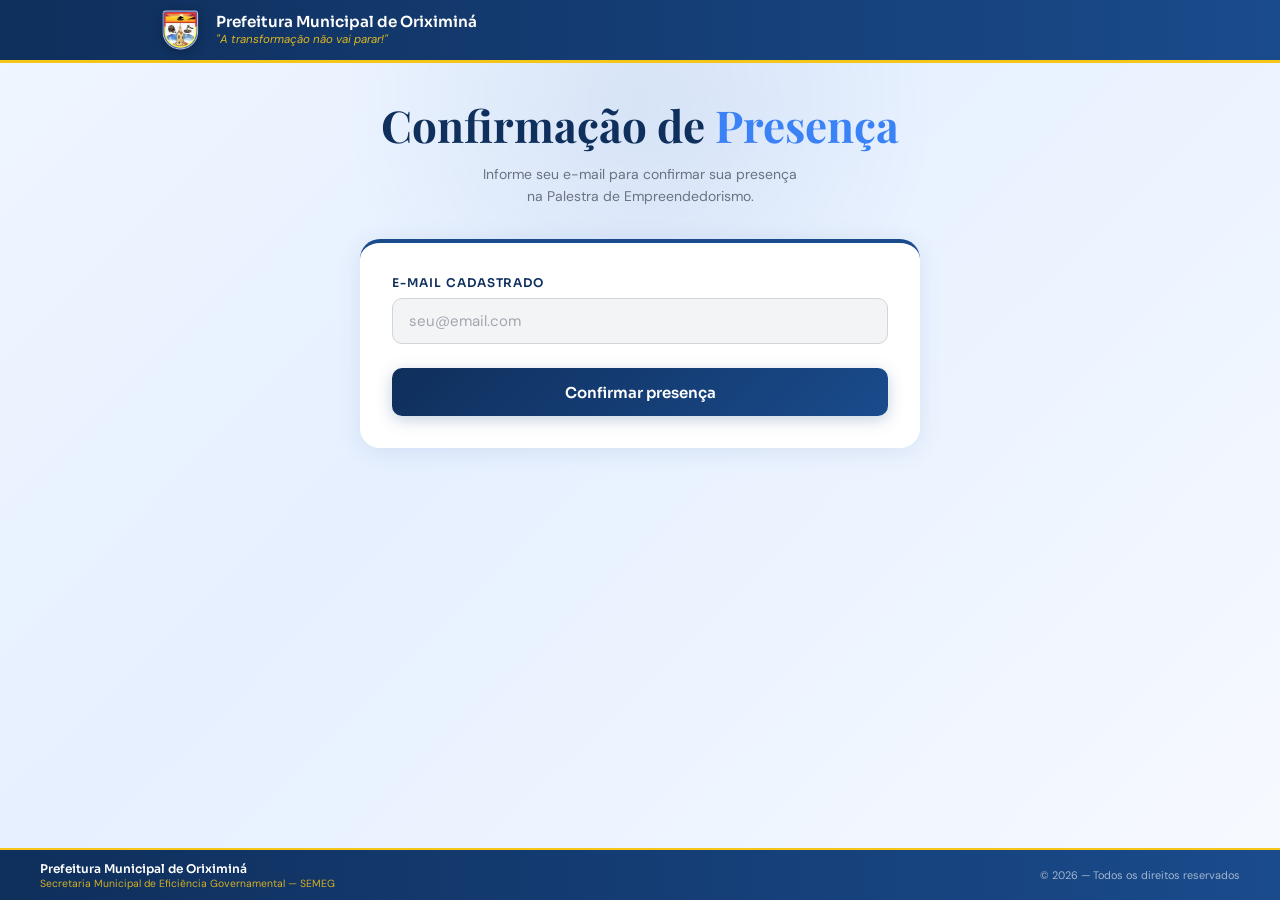
==== confirmacao.html @ 2c8288bc "feat: página de confirmação de presença e nova URL do GAS - Nova página confirmacao.html para confir" ====
<!DOCTYPE html>
<html lang="pt-BR">

<head>
  <meta charset="UTF-8" />
  <meta name="viewport" content="width=device-width, initial-scale=1.0" />
  <link rel="icon" type="image/png" href="img/prefeitura.png">
  <title>Confirmação de Presença — Palestra de Empreendedorismo</title>
  <link
    href="https://fonts.googleapis.com/css2?family=Playfair+Display:wght@600;700&family=DM+Sans:wght@300;400;500&family=Sora:wght@500;600&display=swap"
    rel="stylesheet" />
  <link rel="stylesheet" href="style.css" />
</head>

<body>

  <div class="bg-grid"></div>
  <div class="glow"></div>

  <header class="header-institucional">
    <div class="header-inner">
      <div class="header-esquerda">
        <img src="img/prefeitura.png" alt="Brasão de Oriximiná" class="header-brasao" />
        <div class="header-texto">
          <div class="header-prefeitura">Prefeitura Municipal de Oriximiná</div>
          <div class="header-lema">"A transformação não vai parar!"</div>
        </div>
      </div>
    </div>
  </header>

  <div class="wrapper">
    <div class="header">
      <h1>Confirmação de <span>Presença</span></h1>
      <p class="subtitle">Informe seu e-mail para confirmar sua presença<br>na Palestra de Empreendedorismo.</p>
    </div>

    <div class="card">
      <form id="confirmacaoForm" novalidate>

        <div class="field" id="field-email">
          <label for="email">E-mail cadastrado</label>
          <input type="email" id="email" placeholder="seu@email.com" autocomplete="email" />
          <div class="field-error">Informe um e-mail válido.</div>
        </div>

        <button type="submit" class="btn" id="submitBtn">
          <div class="spinner"></div>
          <span class="btn-text">Confirmar presença</span>
        </button>

        <div class="toast" id="toast">
          <span class="toast-icon" id="toastIcon"></span>
          <span id="toastMsg"></span>
        </div>

      </form>
    </div>

  </div>

  <div class="modal-overlay" id="modalSucesso">
    <div class="modal-box">
      <img src="img/prefeitura.png" alt="Brasão de Oriximiná" class="modal-brasao" />
      <h2 class="modal-titulo">Presença confirmada!</h2>
      <p class="modal-msg" id="modalNome">Sua presença na Palestra de Empreendedorismo foi registrada com sucesso.</p>
      <button class="btn modal-btn" onclick="fecharModal()">
        <span>Fechar</span>
      </button>
    </div>
  </div>

  <footer class="footer">
    <div class="footer-inner">
      <div class="footer-esquerda">
        <div class="footer-org">
          <span class="footer-prefeitura">Prefeitura Municipal de Oriximiná</span>
          <span class="footer-semeg">Secretaria Municipal de Eficiência Governamental — SEMEG</span>
        </div>
      </div>
      <div class="footer-direita">
        &copy; 2026 &mdash; Todos os direitos reservados
      </div>
    </div>
  </footer>

  <script src="confirmacao.js"></script>
</body>

</html>
---- style.css ----
@import url('https://fonts.googleapis.com/css2?family=Playfair+Display:wght@600;700&family=DM+Sans:wght@300;400;500&family=Sora:wght@500;600&display=swap');

*,
*::before,
*::after {
  box-sizing: border-box;
  margin: 0;
  padding: 0;
}

html {
  overflow-x: hidden;
}

:root {
  --azul: #1a4b8c;
  --azul-escuro: #0f2f5c;
  --azul-claro: #3b82f6;
  --azul-palido: #e6f0ff;
  --amarelo: #f5c518;
  --amarelo-escuro: #d4a800;
  --cinza: #6b7280;
  --cinza-claro: #f3f4f6;
  --branco: #ffffff;
  --texto: #1f2937;
  --borda: #d1d5db;
  --sombra: 0 4px 24px rgba(26, 75, 140, 0.10);
  --sombra-hover: 0 8px 32px rgba(26, 75, 140, 0.18);
  --success: #48bb78;
  --error: #e53e3e;
}

body {
  font-family: 'DM Sans', sans-serif;
  background: linear-gradient(135deg, #f0f6ff 0%, #e6f0ff 40%, #f7faff 100%);
  color: var(--texto);
  min-height: 100vh;
  display: flex;
  flex-direction: column;
  align-items: center;
  justify-content: flex-start;
  padding: 2rem 1rem 0;
}

.logo-evento {
  width: 240px;
  height: 240px;
  object-fit: contain;
  margin-bottom: 1.25rem;
  filter: drop-shadow(0 4px 16px rgba(26, 75, 140, 0.2));
}

.glow {
  position: fixed;
  top: -200px;
  left: 50%;
  transform: translateX(-50%);
  width: 600px;
  height: 600px;
  background: radial-gradient(circle, rgba(26, 75, 140, 0.08) 0%, transparent 70%);
  pointer-events: none;
  z-index: 0;
}

.wrapper {
  position: relative;
  z-index: 1;
  width: 100%;
  max-width: 560px;
}

/* ── HEADER ── */
.header {
  text-align: center;
  margin-bottom: 2rem;
}

.brasao {
  width: 80px;
  height: 80px;
  object-fit: contain;
  margin-bottom: 1rem;
  filter: drop-shadow(0 4px 16px rgba(26, 75, 140, 0.2));
}

.badge {
  display: inline-block;
  background: var(--amarelo);
  color: var(--azul-escuro);
  border: none;
  font-family: 'Sora', sans-serif;
  font-size: 11px;
  font-weight: 600;
  letter-spacing: 0.1em;
  text-transform: uppercase;
  padding: 5px 14px;
  border-radius: 100px;
  margin-bottom: 1.25rem;
}

h1 {
  font-family: 'Playfair Display', serif;
  font-size: clamp(2rem, 5vw, 2.75rem);
  font-weight: 700;
  line-height: 1.15;
  color: var(--azul-escuro);
  margin-bottom: 0.75rem;
}

h1 span {
  color: var(--azul-claro);
}

.subtitle {
  font-size: 14px;
  color: var(--cinza);
  line-height: 1.6;
}

/* ── CARD ── */
.card {
  background: var(--branco);
  border: none;
  border-radius: 20px;
  padding: 2rem;
  box-shadow: var(--sombra);
  border-top: 4px solid var(--azul);
}

.field {
  margin-bottom: 1.5rem;
}

label {
  display: block;
  font-family: 'Sora', sans-serif;
  font-size: 12px;
  font-weight: 600;
  letter-spacing: 0.08em;
  text-transform: uppercase;
  color: var(--azul-escuro);
  margin-bottom: 0.5rem;
}

input,
textarea {
  width: 100%;
  background: var(--cinza-claro);
  border: 1.5px solid var(--borda);
  border-radius: 10px;
  color: var(--texto);
  font-family: 'DM Sans', sans-serif;
  font-size: 15px;
  padding: 0.75rem 1rem;
  transition: border-color 0.2s, box-shadow 0.2s;
  outline: none;
}

input:focus,
textarea:focus {
  border-color: var(--azul);
  box-shadow: 0 0 0 3px rgba(26, 75, 140, 0.1);
  background: var(--branco);
}

input::placeholder,
textarea::placeholder {
  color: var(--cinza);
  opacity: 0.6;
}

textarea {
  resize: vertical;
  min-height: 120px;
  line-height: 1.6;
}

.field-error {
  font-size: 12px;
  color: var(--error);
  margin-top: 0.4rem;
  display: none;
}

.field.has-error input,
.field.has-error textarea {
  border-color: var(--error);
}

.field.has-error .field-error {
  display: block;
}

/* ── BOTÃO ── */
.btn {
  width: 100%;
  padding: 0.9rem 1.5rem;
  background: linear-gradient(135deg, var(--azul-escuro) 0%, var(--azul) 100%);
  color: var(--branco);
  font-family: 'Sora', sans-serif;
  font-size: 15px;
  font-weight: 600;
  border: none;
  border-radius: 10px;
  cursor: pointer;
  transition: all 0.25s;
  display: flex;
  align-items: center;
  justify-content: center;
  gap: 8px;
  margin-top: 0.5rem;
  box-shadow: 0 4px 16px rgba(26, 75, 140, 0.25);
}

.btn:hover {
  transform: translateY(-2px);
  box-shadow: 0 8px 24px rgba(26, 75, 140, 0.35);
}

.btn:active {
  transform: scale(0.99);
}

.btn:disabled {
  background: var(--borda);
  color: var(--cinza);
  cursor: not-allowed;
  transform: none;
  box-shadow: none;
}

.spinner {
  width: 16px;
  height: 16px;
  border: 2px solid rgba(255, 255, 255, 0.3);
  border-top-color: #fff;
  border-radius: 50%;
  animation: spin 0.7s linear infinite;
  display: none;
}

.btn.loading .spinner {
  display: block;
}

.btn.loading .btn-text {
  opacity: 0.6;
}

@keyframes spin {
  to {
    transform: rotate(360deg);
  }
}

/* ── TOAST ── */
.toast {
  margin-top: 1rem;
  border-radius: 10px;
  padding: 0.85rem 1rem;
  font-size: 14px;
  display: none;
  align-items: center;
  gap: 8px;
  font-weight: 500;
  animation: fadeIn 0.3s ease;
}

.toast.success {
  background: #f0fdf4;
  border: 1.5px solid #48bb78;
  color: #276749;
  display: flex;
}

.toast.error {
  background: #fee2e2;
  border: 1.5px solid var(--error);
  color: #991b1b;
  display: flex;
}

.toast-icon {
  font-size: 16px;
  flex-shrink: 0;
}

.divider {
  height: 1px;
  background: var(--borda);
  margin: 1.75rem 0;
}

@keyframes fadeIn {
  from {
    opacity: 0;
    transform: translateY(-8px);
  }

  to {
    opacity: 1;
    transform: translateY(0);
  }
}

@media (max-width: 480px) {
  .card {
    padding: 1.5rem 1.25rem;
  }

  h1 {
    font-size: 1.8rem;
  }
}

/* ── IDENTIDADE INSTITUCIONAL ── */
.inst-nome {
  font-family: 'Sora', sans-serif;
  font-size: 1.5rem;
  font-weight: 700;
  color: var(--azul-escuro);
  letter-spacing: 0.08em;
  margin-bottom: 0.2rem;
}

.inst-setor {
  font-family: 'DM Sans', sans-serif;
  font-size: 0.82rem;
  color: var(--cinza);
  font-weight: 400;
  margin-bottom: 0.6rem;
  letter-spacing: 0.02em;
}

.inst-lema {
  display: inline-block;
  font-family: 'Sora', sans-serif;
  font-size: 0.78rem;
  font-weight: 600;
  color: var(--azul-escuro);
  background: var(--amarelo);
  padding: 3px 14px;
  border-radius: 100px;
  margin-bottom: 1.25rem;
  letter-spacing: 0.03em;
}

.divider-header {
  height: 2px;
  background: linear-gradient(90deg, transparent, var(--azul), var(--amarelo), var(--azul), transparent);
  border-radius: 2px;
  margin: 0 auto 1.5rem;
  width: 80%;
  opacity: 0.4;
}

/* ── FOOTER DO FORMULÁRIO ── */
.footer-form {
  text-align: center;
  margin-top: 1.5rem;
  font-size: 11px;
  color: var(--cinza);
  opacity: 0.7;
  letter-spacing: 0.02em;
}

/* ── HEADER INSTITUCIONAL (topo da página) ── */
.header-institucional {
  position: fixed;
  top: 0;
  left: 0;
  right: 0;
  z-index: 100;
  background: linear-gradient(90deg, var(--azul-escuro) 0%, var(--azul) 100%);
  border-bottom: 3px solid var(--amarelo);
  padding: 0.55rem 1.5rem;
}

.header-inner {
  max-width: 960px;
  margin: 0 auto;
  display: flex;
  align-items: center;
  justify-content: space-between;
  gap: 0.9rem;
}

.header-esquerda {
  display: flex;
  align-items: center;
  gap: 0.9rem;
}

.header-brasao {
  width: 42px;
  height: 42px;
  object-fit: contain;
  flex-shrink: 0;
  filter: drop-shadow(0 2px 6px rgba(0, 0, 0, 0.3));
}

.header-brasao-evento {
  width: 52px;
  height: 52px;
  object-fit: contain;
  flex-shrink: 0;
  filter: drop-shadow(0 2px 6px rgba(0, 0, 0, 0.3));
}

.header-texto {
  display: flex;
  flex-direction: column;
  gap: 1px;
}

.header-prefeitura {
  font-family: 'Sora', sans-serif;
  font-size: 0.95rem;
  font-weight: 600;
  color: #fff;
  line-height: 1.2;
}

.header-lema {
  font-family: 'DM Sans', sans-serif;
  font-size: 0.72rem;
  color: var(--amarelo);
  font-style: italic;
  opacity: 0.9;
}

select {
  width: 100%;
  background: var(--cinza-claro);
  border: 1.5px solid var(--borda);
  border-radius: 10px;
  color: var(--texto);
  font-family: 'DM Sans', sans-serif;
  font-size: 15px;
  padding: 0.75rem 1rem;
  transition: border-color 0.2s, box-shadow 0.2s;
  outline: none;

  /* remove estilo padrão feio do navegador */
  appearance: none;
  -webkit-appearance: none;
  -moz-appearance: none;

  /* seta customizada */
  background-image: url("data:image/svg+xml,%3Csvg xmlns='http://www.w3.org/2000/svg' fill='%231a4b8c' viewBox='0 0 20 20'%3E%3Cpath d='M5.25 7.5l4.75 5 4.75-5H5.25z'/%3E%3C/svg%3E");
  background-repeat: no-repeat;
  background-position: right 0.8rem center;
  background-size: 16px;
  padding-right: 2.5rem;
}

select:focus {
  border-color: var(--azul);
  box-shadow: 0 0 0 3px rgba(26, 75, 140, 0.1);
  background: var(--branco);
}

.field.has-error input,
.field.has-error textarea {
  border-color: var(--error);
}

.field.has-error select {
  border-color: var(--error);
}

.field-hint {
  display: block;
  font-size: 11px;
  color: var(--azul);
  background: var(--azul-palido);
  border-left: 3px solid var(--azul-claro);
  border-radius: 0 6px 6px 0;
  padding: 4px 10px;
  margin-top: 0.4rem;
  line-height: 1.5;
}

.field {
  margin-bottom: 1.5rem;
}

.declaracao-box {
  display: flex;
  align-items: flex-start;
  gap: 0.75rem;
  background: var(--azul-palido);
  border: 1.5px solid var(--borda);
  border-radius: 10px;
  padding: 0.85rem 1rem;
}

.declaracao-box input[type="checkbox"] {
  width: 18px;
  height: 18px;
  min-width: 18px;
  margin-top: 2px;
  accent-color: var(--azul);
  cursor: pointer;
}

.declaracao-label {
  font-size: 0.88rem;
  color: var(--texto);
  line-height: 1.5;
  cursor: pointer;
  text-transform: none;
  letter-spacing: 0;
  font-weight: 400;
}

.declaracao-label strong {
  color: var(--azul-escuro);
}

.toast.info {
  background: #eff6ff;
  border: 1.5px solid var(--azul-claro);
  color: var(--azul-escuro);
  display: flex;
}

/* empurra o conteúdo para baixo do header e acima do footer fixos */
body {
  padding-top: 100px;
  padding-bottom: 60px;
}

@media (max-width: 480px) {
  .header-prefeitura {
    font-size: 0.82rem;
  }

  .header-brasao {
    width: 34px;
    height: 34px;
  }

  /* Espaçamento lateral do formulário */
  .wrapper {
    padding: 0 1rem;
  }

  /* Footer responsivo */
  body {
    padding-bottom: 80px;
  }

  .footer {
    padding: 0.6rem 1rem;
  }

  .footer-inner {
    flex-direction: column;
    align-items: center;
    gap: 0.25rem;
    padding: 0;
  }

  .footer-org {
    align-items: center;
    text-align: center;
  }

  .footer-prefeitura {
    font-size: 0.65rem;
    text-align: center;
  }

  .footer-semeg {
    font-size: 0.58rem;
    text-align: center;
  }

  .footer-direita {
    font-size: 0.60rem;
    text-align: center;
  }
}

/* ── MODAL DE SUCESSO ── */
.modal-overlay {
  position: fixed;
  inset: 0;
  background: rgba(15, 47, 92, 0.55);
  backdrop-filter: blur(4px);
  z-index: 999;
  display: none;
  align-items: center;
  justify-content: center;
}

.modal-overlay.ativo {
  display: flex;
  animation: fadeIn 0.3s ease;
}

.modal-box {
  background: var(--branco);
  border-radius: 20px;
  padding: 2.5rem 2rem;
  max-width: 400px;
  width: 90%;
  text-align: center;
  box-shadow: 0 20px 60px rgba(15, 47, 92, 0.25);
  border-top: 5px solid var(--azul);
  animation: slideUp 0.35s ease;
}

.modal-icone { font-size: 3rem; margin-bottom: 1rem; }

.modal-titulo {
  font-family: 'Sora', sans-serif;
  font-size: 1.4rem;
  font-weight: 700;
  color: var(--azul-escuro);
  margin-bottom: 0.75rem;
}

.modal-msg {
  font-size: 0.95rem;
  color: var(--cinza);
  line-height: 1.6;
  margin-bottom: 1.5rem;
}

.modal-btn { max-width: 200px; margin: 0 auto; }

@keyframes slideUp {
  from { opacity: 0; transform: translateY(30px); }
  to   { opacity: 1; transform: translateY(0); }
}

.modal-brasao {
  width: 80px;
  height: 80px;
  object-fit: contain;
  margin-bottom: 1rem;
  filter: drop-shadow(0 4px 12px rgba(26,75,140,0.2));
}

/* ── LINK VOLTAR ── */
.link-voltar {
  font-family: 'DM Sans', sans-serif;
  font-size: 0.85rem;
  color: var(--azul);
  text-decoration: none;
  opacity: 0.75;
  transition: opacity 0.2s;
}
.link-voltar:hover { opacity: 1; }

/* ── FOOTER ── */
.footer {
  position: fixed;
  bottom: 0;
  left: 0;
  right: 0;
  z-index: 100;
  background: linear-gradient(90deg, var(--azul-escuro) 0%, var(--azul) 100%);
  border-top: 2px solid var(--amarelo);
  padding: 0.65rem 1.5rem;
}

.footer-inner {
  width: 100%;
  display: flex;
  align-items: center;
  justify-content: space-between;
  padding: 0 1rem;
}

.footer-org {
  display: flex;
  flex-direction: column;
  gap: 1px;
}

.footer-prefeitura {
  font-family: 'Sora', sans-serif;
  font-size: 0.75rem;
  font-weight: 600;
  color: #fff;
}

.footer-semeg {
  font-family: 'DM Sans', sans-serif;
  font-size: 0.65rem;
  color: var(--amarelo);
  opacity: 0.85;
}

.footer-direita {
  font-family: 'DM Sans', sans-serif;
  font-size: 0.68rem;
  color: rgba(255,255,255,0.6);
  text-align: right;
  white-space: nowrap;
}
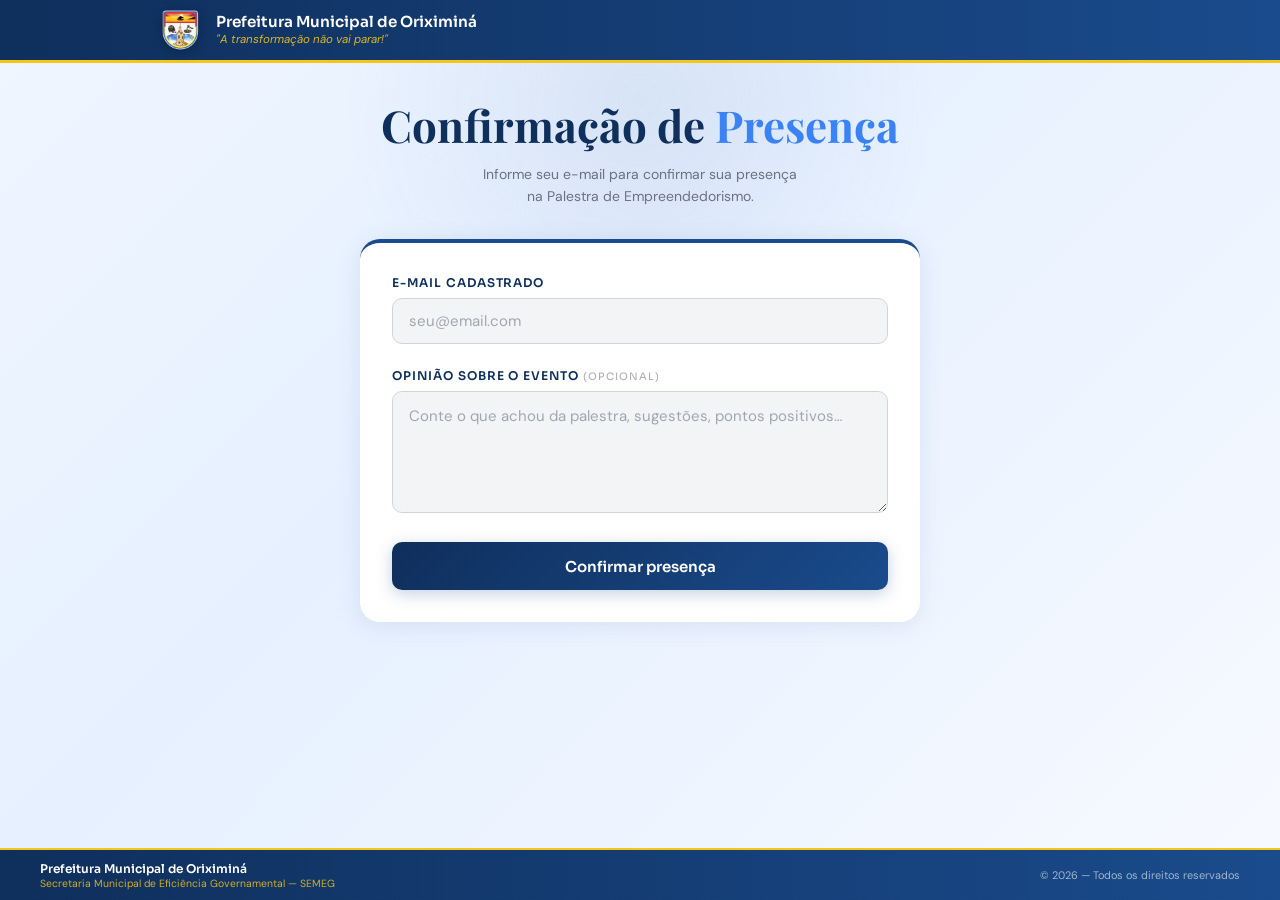
==== commit 4d76bd4c: "feat: adiciona campo de opinião na confirmação de presença Co-Authored-By: Claude Sonnet 4.6 <norepl" ====
--- a/confirmacao.html
+++ b/confirmacao.html
@@ -44,6 +44,12 @@
           <div class="field-error">Informe um e-mail válido.</div>
         </div>
 
+        <div class="field" id="field-opiniao">
+          <label for="opiniao">Opinião sobre o evento <span style="color:#aaa;font-weight:400;font-size:.85em">(opcional)</span></label>
+          <textarea id="opiniao" rows="4" placeholder="Conte o que achou da palestra, sugestões, pontos positivos…" maxlength="1000"></textarea>
+          <div class="field-error"></div>
+        </div>
+
         <button type="submit" class="btn" id="submitBtn">
           <div class="spinner"></div>
           <span class="btn-text">Confirmar presença</span>
--- a/style.css
+++ b/style.css
@@ -644,6 +644,13 @@
   filter: drop-shadow(0 4px 12px rgba(26,75,140,0.2));
 }
 
+/* ── CAMPO OBRIGATÓRIO ── */
+.obrigatorio {
+  color: var(--error);
+  font-weight: 700;
+  margin-left: 1px;
+}
+
 /* ── LINK VOLTAR ── */
 .link-voltar {
   font-family: 'DM Sans', sans-serif;
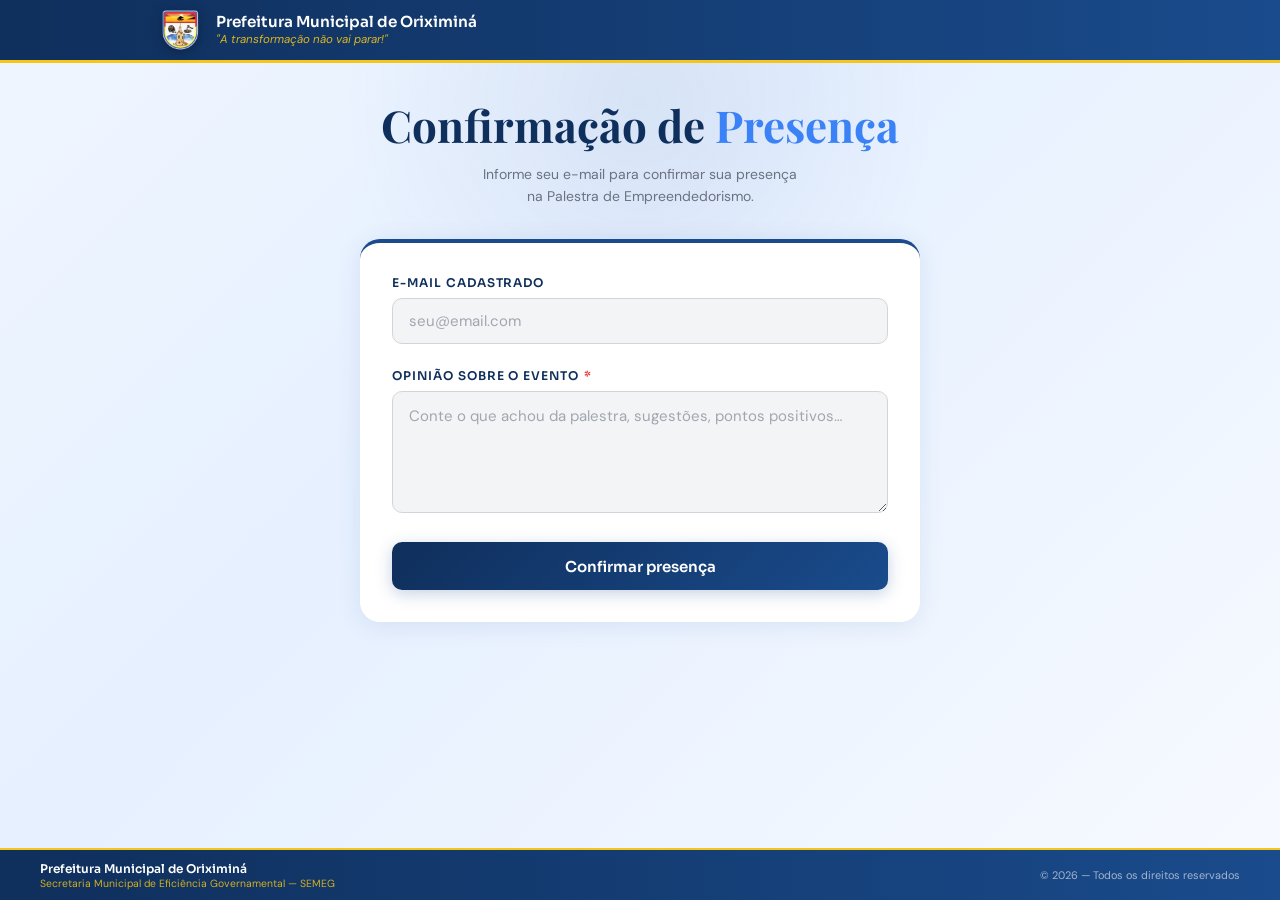
==== commit 404727a8: "feat: torna campo de opinião obrigatório na confirmação de presença Co-Authored-By: Claude Sonnet 4." ====
--- a/confirmacao.html
+++ b/confirmacao.html
@@ -45,7 +45,7 @@
         </div>
 
         <div class="field" id="field-opiniao">
-          <label for="opiniao">Opinião sobre o evento <span style="color:#aaa;font-weight:400;font-size:.85em">(opcional)</span></label>
+          <label for="opiniao">Opinião sobre o evento <span class="obrigatorio">*</span></label>
           <textarea id="opiniao" rows="4" placeholder="Conte o que achou da palestra, sugestões, pontos positivos…" maxlength="1000"></textarea>
           <div class="field-error"></div>
         </div>
